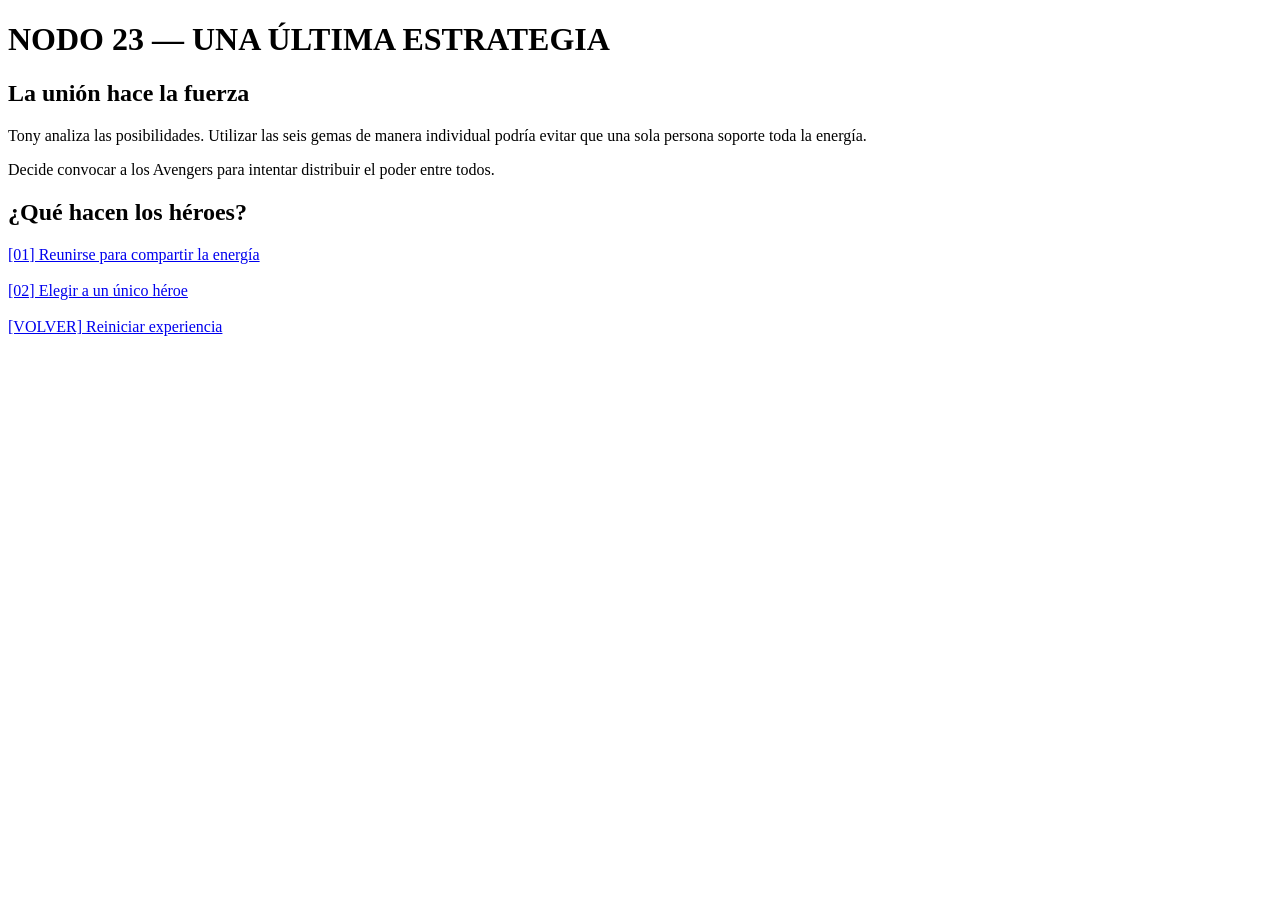
==== nodo23.html @ 700f8259 "Create nodo23.html" ====
<!DOCTYPE html>
<html lang="es">
<head>
  <meta charset="UTF-8">
  <meta name="viewport" content="width=device-width, initial-scale=1.0">

  <title>Nodo 23 — Una última estrategia</title>

  <link rel="stylesheet" href="style.css">
</head>

<body>

  <h1>NODO 23 — UNA ÚLTIMA ESTRATEGIA</h1>

  <h2>La unión hace la fuerza</h2>

  <p>
    Tony analiza las posibilidades. Utilizar las seis gemas
    de manera individual podría evitar que una sola persona
    soporte toda la energía.
  </p>

  <p>
    Decide convocar a los Avengers para intentar distribuir
    el poder entre todos.
  </p>

  <h2>¿Qué hacen los héroes?</h2>

  <a href="nodo33.html">
    [01] Reunirse para compartir la energía
  </a>

  <br><br>

  <a href="nodo32.html">
    [02] Elegir a un único héroe
  </a>

  <br><br>

  <a href="index.html">
    [VOLVER] Reiniciar experiencia
  </a>
<script src="interacciones.js"></script>
</body>
</html>
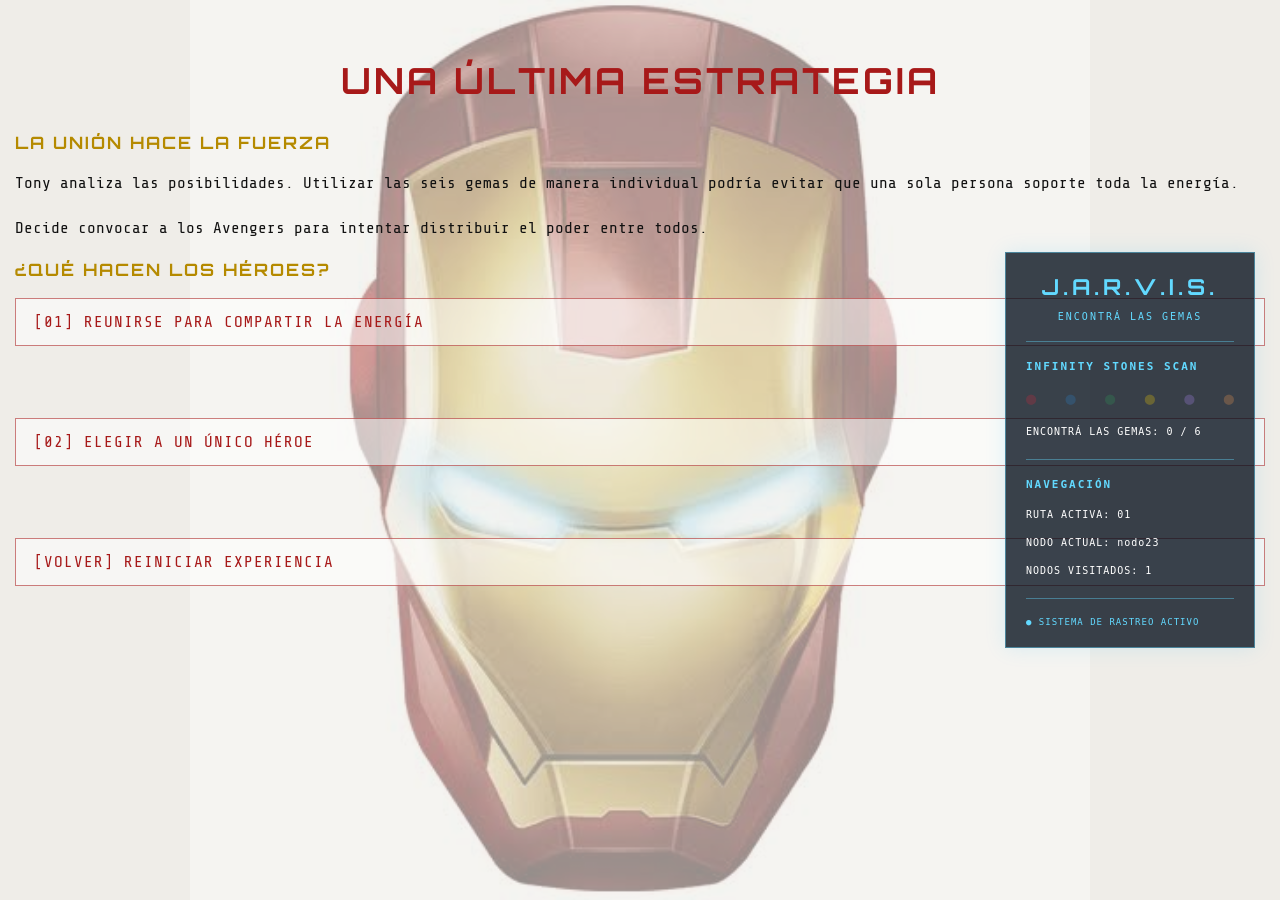
==== commit f596ffe6: "Update nodo23.html" ====
--- a/nodo23.html
+++ b/nodo23.html
@@ -5,14 +5,14 @@
   <meta charset="UTF-8">
   <meta name="viewport" content="width=device-width, initial-scale=1.0">
 
-  <title>Nodo 23 — Una última estrategia</title>
+  <title>Una última estrategia</title>
 
   <link rel="stylesheet" href="style.css">
 </head>
 
 <body>
 
-  <h1>NODO 23 — UNA ÚLTIMA ESTRATEGIA</h1>
+  <h1>UNA ÚLTIMA ESTRATEGIA</h1>
 
   <h2>La unión hace la fuerza</h2>
 
--- a/style.css
+++ b/style.css
@@ -0,0 +1,572 @@
+
+@import url('https://fonts.googleapis.com/css2?family=Orbitron:wght@400;500;600;700&family=Share+Tech+Mono&display=swap');
+
+* {
+  box-sizing: border-box;
+}
+
+body {
+  margin: 0;
+  min-height: 100vh;
+  padding: 30px 15px;
+
+  font-family: 'Share Tech Mono', monospace;
+  color: #111111;
+  background-color: #efede8;
+
+  /* Máscara de Iron Man como fondo */
+  background-image:
+    linear-gradient(
+      rgba(239, 237, 232, 0.60),
+      rgba(239, 237, 232, 0.60)
+    ),
+    url("assets/mascara-fondo.png");
+
+  background-position: center;
+  background-size: cover;
+  background-attachment: fixed;
+
+  /* Cursor personalizado */
+  cursor: url("assets/cursor-ironman.png") 16 16, auto;
+}
+
+/* Panel principal J.A.R.V.I.S. */
+
+main {
+  position: relative;
+  max-width: 900px;
+  width: 92%;
+  margin: 40px auto;
+  padding: 45px;
+
+  background: rgba(255, 255, 255, 0.78);
+
+  border: 1px solid rgba(167, 25, 25, 0.45);
+
+  box-shadow:
+    0 0 25px rgba(167, 25, 25, 0.08),
+    inset 0 0 20px rgba(181, 138, 0, 0.04);
+}
+
+/* Línea superior del sistema */
+
+.system-status {
+  display: flex;
+  justify-content: space-between;
+  flex-wrap: wrap;
+  gap: 12px;
+
+  padding-bottom: 12px;
+  border-bottom: 1px solid #c7b8a2;
+
+  font-size: 10px;
+  letter-spacing: 2px;
+  color: #a71919;
+}
+
+/* Títulos */
+
+h1 {
+  font-family: 'Orbitron', sans-serif;
+  color: #a71919;
+
+  text-align: center;
+  text-transform: uppercase;
+  letter-spacing: 3px;
+
+  font-size: clamp(22px, 4vw, 36px);
+  line-height: 1.5;
+}
+
+/* Subtítulos */
+
+h2 {
+  font-family: 'Orbitron', sans-serif;
+  color: #b58a00;
+
+  text-transform: uppercase;
+  letter-spacing: 2px;
+  font-size: 17px;
+}
+
+/* Texto narrativo */
+
+p {
+  color: #111111;
+  font-size: 16px;
+  line-height: 1.8;
+}
+
+/* Gemas del Infinito */
+
+.gemas {
+  display: flex;
+  justify-content: center;
+  align-items: center;
+  gap: 14px;
+
+  margin: 20px 0 35px;
+}
+
+.gema {
+  width: 12px;
+  height: 12px;
+  padding: 0;
+
+  border: none;
+  border-radius: 50%;
+
+  cursor: pointer;
+  box-shadow: 0 0 7px currentColor;
+
+  transition: transform 0.3s ease;
+}
+
+.gema:hover {
+  transform: scale(1.5);
+}
+
+.espacio {
+  background: #4c7cff;
+  color: #4c7cff;
+}
+
+.mind {
+  background: #f4d400;
+  color: #f4d400;
+}
+
+.reality {
+  background: #e32636;
+  color: #e32636;
+}
+
+.power {
+  background: #8b35d1;
+  color: #8b35d1;
+}
+
+.time {
+  background: #20a64a;
+  color: #20a64a;
+}
+
+.soul {
+  background: #ff8c20;
+  color: #ff8c20;
+}
+
+/* Enlaces de navegación */
+
+a {
+  display: block;
+  margin: 18px 0;
+  padding: 14px 18px;
+
+  font-family: 'Share Tech Mono', monospace;
+  color: #a71919;
+
+  text-decoration: none;
+  text-transform: uppercase;
+  letter-spacing: 1px;
+
+  border: 1px solid rgba(167, 25, 25, 0.55);
+  background: rgba(255, 255, 255, 0.5);
+
+  transition: all 0.3s ease;
+}
+
+a:hover {
+  color: #ffffff;
+  background: #a71919;
+
+  box-shadow: 0 0 12px rgba(167, 25, 25, 0.4);
+}
+
+/* Videos */
+
+video {
+  display: block;
+  width: 100%;
+  max-width: 650px;
+
+  margin: 30px auto;
+
+  border: 1px solid #b58a00;
+}
+
+/* Footer */
+
+footer {
+  margin-top: 40px;
+  padding-top: 15px;
+
+  display: flex;
+  justify-content: space-between;
+  flex-wrap: wrap;
+  gap: 12px;
+
+  border-top: 1px solid #c7b8a2;
+
+  font-size: 10px;
+  letter-spacing: 2px;
+  color: #a71919;
+}
+
+/* Adaptación para celulares */
+
+@media (max-width: 600px) {
+  main {
+    padding: 25px 18px;
+  }
+
+  .gemas {
+    gap: 10px;
+  }
+
+  .system-status,
+  footer {
+    font-size: 8px;
+  }
+}
+
+/* Navegación entre pantallas */
+
+.node {
+  display: none;
+}
+
+.node.active {
+  display: block;
+}
+
+/* CAMINO ROJO — Tony */
+body.camino-rojo h1 {
+  color: #D62839;
+  text-shadow: 0 0 12px rgba(214, 40, 57, 0.35);
+}
+
+/* CAMINO AZUL — Thor */
+body.camino-azul h1 {
+  color: #3674C5;
+  text-shadow: 0 0 12px rgba(54, 116, 197, 0.35);
+}
+
+/* CAMINO VERDE — Avengers */
+body.camino-verde h1 {
+  color: #4B9B58;
+  text-shadow: 0 0 12px rgba(75, 155, 88, 0.35);
+}
+
+/* CAMINO ROJO — Tony */
+body.camino-rojo a {
+  border: 1px solid #D62839;
+  box-shadow: 0 0 8px rgba(214, 40, 57, 0.25);
+}
+
+/* CAMINO AZUL — Thor */
+body.camino-azul a {
+  border: 1px solid #3674C5;
+  box-shadow: 0 0 8px rgba(54, 116, 197, 0.25);
+}
+
+/* CAMINO VERDE — Avengers */
+body.camino-verde a {
+  border: 1px solid #4B9B58;
+  box-shadow: 0 0 8px rgba(75, 155, 88, 0.25);
+}
+
+/* FONDO: MASCARA */
+
+body {
+    position: relative;
+    isolation: isolate;
+}
+
+body::before {
+    content: "";
+    position: fixed;
+    inset: 0;
+
+    background-image: url("fondo.jpg");
+    background-repeat: no-repeat;
+    background-position: center;
+    background-size: contain;
+
+    opacity: 0.4;
+    pointer-events: none;
+    z-index: -1;
+}
+
+/* MASCARA AL HACER CLICK */
+
+.mascara-click {
+    position: fixed;
+    width: 65px;
+    height: 65px;
+
+    background-image: url("mouse.jpg");
+    background-size: contain;
+    background-repeat: no-repeat;
+    background-position: center;
+
+    pointer-events: none;
+    z-index: 9999;
+
+    transform: translate(-50%, -50%);
+    animation: aparecerMascara 0.5s ease-out forwards;
+}
+
+@keyframes aparecerMascara {
+    0% {
+        opacity: 1;
+        transform: translate(-50%, -50%) scale(0.5);
+    }
+
+    100% {
+        opacity: 0;
+        transform: translate(-50%, -50%) scale(1.4);
+    }
+}
+
+/* =================================
+   INTERFAZ J.A.R.V.I.S.
+================================= */
+
+#jarvis-panel {
+    position: fixed;
+    top: 50%;
+    right: 25px;
+    transform: translateY(-50%);
+
+    width: 250px;
+    padding: 20px;
+
+    background: rgba(4, 15, 28, 0.78);
+    border: 1px solid rgba(98, 217, 255, 0.45);
+
+    color: #62D9FF;
+    font-family: monospace;
+
+    box-shadow: 0 0 20px rgba(0, 180, 255, 0.12);
+
+    z-index: 10;
+}
+
+.jarvis-header {
+    text-align: center;
+}
+
+.jarvis-header h2 {
+    color: #62D9FF;
+    font-size: 22px;
+    letter-spacing: 4px;
+    margin: 0 0 8px;
+}
+
+.jarvis-status {
+    font-size: 10px;
+    letter-spacing: 2px;
+}
+
+.jarvis-line {
+    height: 1px;
+    background: rgba(98, 217, 255, 0.4);
+    margin: 18px 0;
+}
+
+.jarvis-section h3 {
+    font-size: 11px;
+    letter-spacing: 2px;
+    margin-bottom: 15px;
+}
+
+.jarvis-section p {
+    font-size: 10px;
+    letter-spacing: 1px;
+    margin: 10px 0;
+}
+
+.jarvis-gemas {
+    display: flex;
+    justify-content: space-between;
+    margin: 15px 0;
+}
+
+.gema-indicador {
+    font-size: 17px;
+    opacity: 0.35;
+}
+
+.gema-indicador.roja {
+    color: #D62839;
+}
+
+.gema-indicador.azul {
+    color: #2786D1;
+}
+
+.gema-indicador.verde {
+    color: #2E9D59;
+}
+
+.gema-indicador.amarilla {
+    color: #FFD700;
+}
+
+.gema-indicador.violeta {
+    color: #B48CFF;
+}
+
+.gema-indicador.naranja {
+    color: #FF9E53;
+}
+
+.jarvis-footer {
+    font-size: 9px;
+    letter-spacing: 1px;
+}
+
+.jarvis-pulso {
+    animation: pulsoJarvis 1.5s infinite;
+}
+
+@keyframes pulsoJarvis {
+    0%, 100% {
+        opacity: 1;
+    }
+
+    50% {
+        opacity: 0.2;
+    }
+}
+
+/* ADAPTACION A CELULAR */
+
+@media (max-width: 850px) {
+
+    #jarvis-panel {
+        position: relative;
+        top: auto;
+        right: auto;
+        transform: none;
+
+        width: auto;
+        max-width: 400px;
+
+        margin: 35px auto;
+    }
+
+}
+
+/* =================================
+   GEMAS ESCONDIDAS
+================================= */
+
+.gema-escondida {
+    position: fixed;
+    width: 28px;
+    height: 28px;
+
+    border: none;
+    background: transparent;
+
+    font-size: 25px;
+    cursor: pointer;
+
+    opacity: 0.55;
+    transition: opacity 0.3s ease, transform 0.3s ease;
+
+    z-index: 20;
+
+    animation: brilloGema 2s infinite;
+}
+
+.gema-escondida:hover {
+    opacity: 1;
+    transform: scale(1.4);
+}
+
+.gema-escondida.roja {
+    color: #D62839;
+}
+
+.gema-escondida.azul {
+    color: #2786D1;
+}
+
+.gema-escondida.verde {
+    color: #2E9D59;
+}
+
+.gema-escondida.amarilla {
+    color: #FFD700;
+}
+
+.gema-escondida.violeta {
+    color: #B48CFF;
+}
+
+.gema-escondida.naranja {
+    color: #FF9E53;
+}
+
+@keyframes brilloGema {
+    0%, 100% {
+        filter: drop-shadow(0 0 2px currentColor);
+    }
+
+    50% {
+        filter: drop-shadow(0 0 9px currentColor);
+    }
+}
+
+/* =================================
+   EXPLOSION AL ENCONTRAR UNA GEMA
+================================= */
+
+.explosion-gema {
+    position: fixed;
+
+    width: 45px;
+    height: 45px;
+
+    pointer-events: none;
+    z-index: 9999;
+
+    border-radius: 50%;
+
+    background: conic-gradient(
+        #D62839,
+        #FF9E53,
+        #FFD700,
+        #2E9D59,
+        #2786D1,
+        #B48CFF,
+        #D62839
+    );
+
+    animation: explosionEnergia 0.7s ease-out forwards;
+}
+
+@keyframes explosionEnergia {
+
+    0% {
+        opacity: 1;
+        transform: scale(0.2);
+    }
+
+    50% {
+        opacity: 1;
+        transform: scale(1.5);
+    }
+
+    100% {
+        opacity: 0;
+        transform: scale(3);
+    }
+
+}
+.jarvis-section p {
+    color: #FFFFFF !important;
+}
